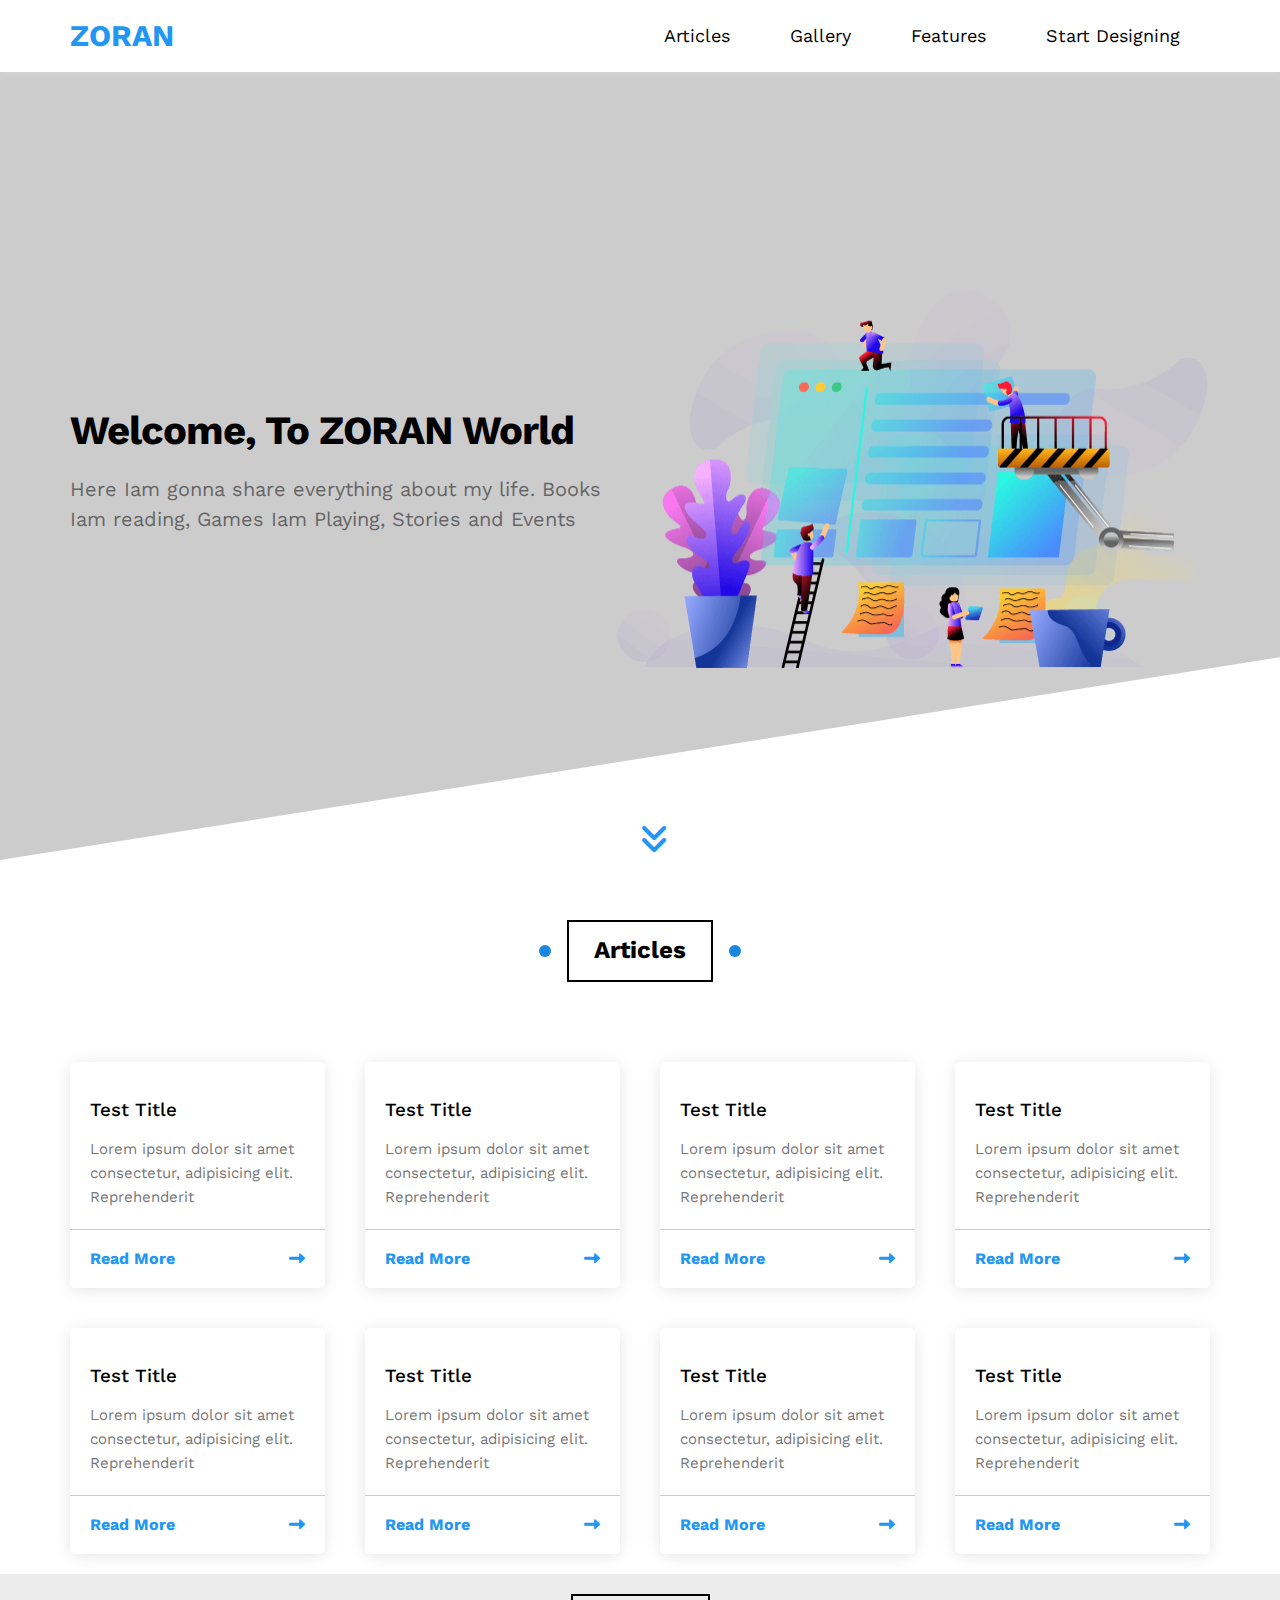
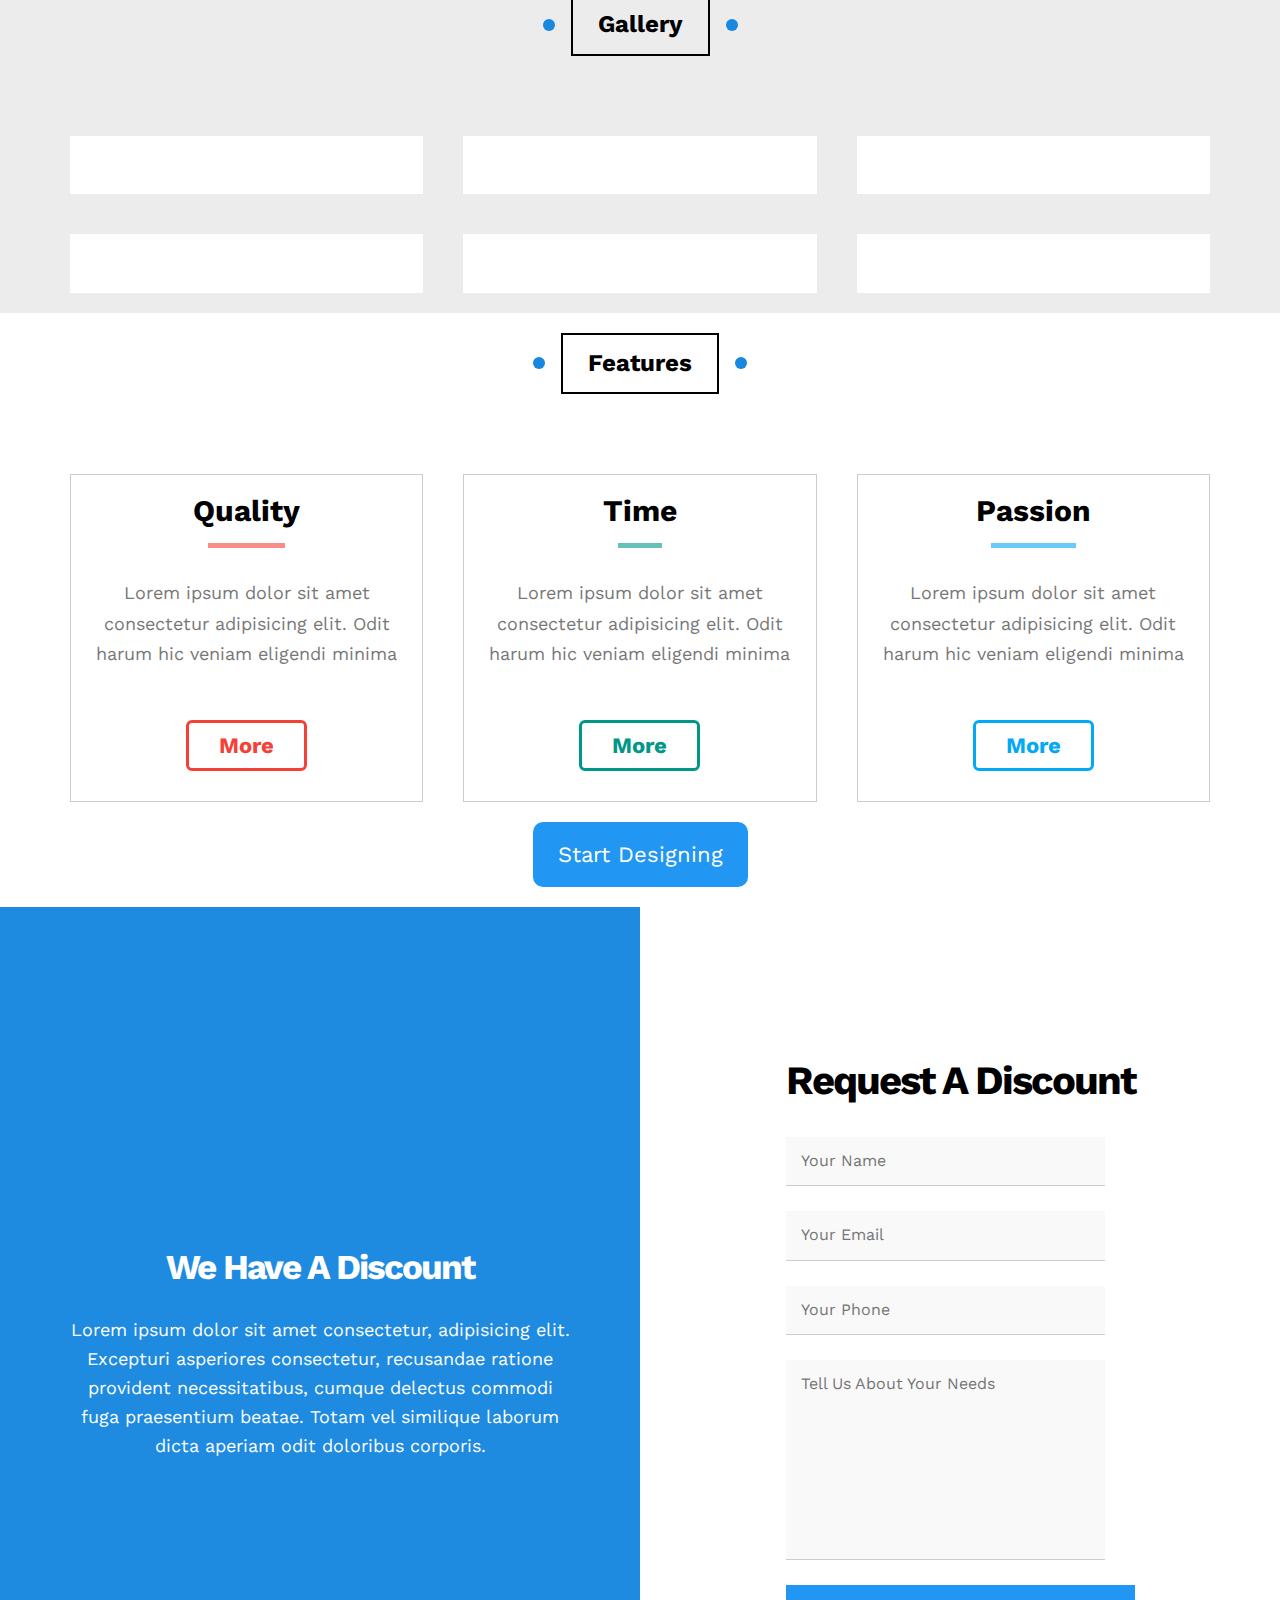
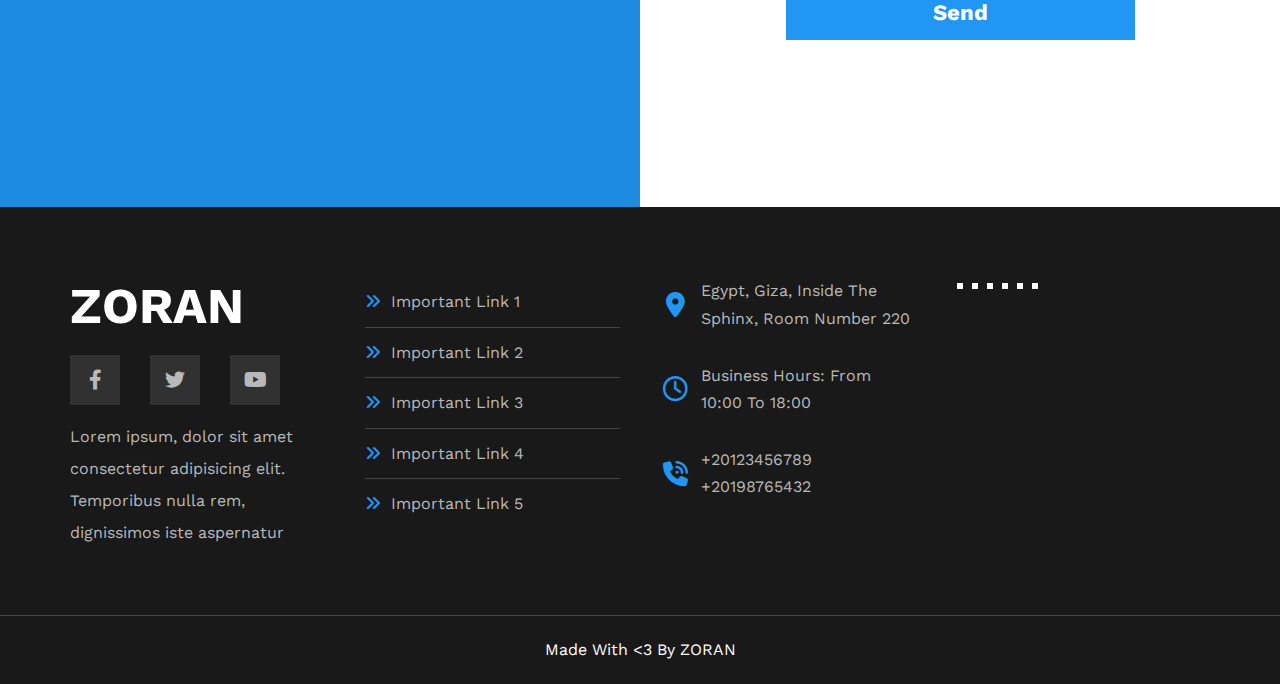
==== index.html @ f9c1be45 "ich habe new projact gemach" ====
<!DOCTYPE html>
<html lang="en">
<head>
    <meta charset="UTF-8">
    <meta http-equiv="X-UA-Compatible" content="IE=edge">
    <meta name="viewport" content="width=device-width, initial-scale=1.0">
    <title>ZORAN</title>
    <link rel="stylesheet" href="css/normalize.css">
    <link rel="stylesheet" href="css/style.css">
    <!-- Font Awesome -->
    <link rel="stylesheet" href="css/all.min.css">
    <!-- Font Google -->
    <link rel="preconnect" href="https://fonts.googleapis.com">
    <link rel="preconnect" href="https://fonts.gstatic.com" crossorigin>
    <link href="https://fonts.googleapis.com/css2?family=Work+Sans:wght@200;300;400;500;600;700;800&display=swap" rel="stylesheet">
</head>
<body>
    <!-- Start Header -->
    <header class="header-scrol">
        <div class="container">
            <a class="logo" href="#">ZORAN</a>
            <nav class="mein-nav">
                <ul class="mai-ul">
                    <li><a href="#articles">Articles</a></li>
                    <li><a href="#gallery">Gallery</a></li>
                    <li><a href="#features">Features</a></li>
                    <li><a href="designing.html">Start Designing</a></li>
                </ul>
            </nav>
        </div>
    </header>
    <!-- End Header -->
    <!-- Start Landing -->
    <div class="landing">
      <div class="container">
        <div class="text">
          <h2>Welcome, To ZORAN World</h2>
          <p>Here Iam gonna share everything about my life. Books Iam reading, Games Iam Playing, Stories and Events</p>
        </div>
        <div class="image">
          <img src="imgs/landing-image.png" alt="">
        </div>
      </div>
      <a href="#articles" class="go-down">
        <i class="fas fa-angle-double-down fa-2x"></i>
      </a>
    </div>
    <!-- End Landing -->
    <!-- Start Articles -->
    <div class="articles" id="articles">
      <h2 class="main-titl">Articles</h2>
      <div class="container">
        <div class="box">
          <img src="imgs/cat-01.jpg" alt="">
          <div class="content">
            <h3>Test Title</h3>
            <p>Lorem ipsum dolor sit amet consectetur, adipisicing elit. Reprehenderit</p>
          </div>
          <div class="info">
            <a href="">Read More</a>
            <i class="fas fa-long-arrow-alt-right"></i>
          </div>
        </div>
        <div class="box">
          <img src="imgs/cat-02.jpg" alt="">
          <div class="content">
            <h3>Test Title</h3>
            <p>Lorem ipsum dolor sit amet consectetur, adipisicing elit. Reprehenderit</p>
          </div>
          <div class="info">
            <a href="">Read More</a>
            <i class="fas fa-long-arrow-alt-right"></i>
          </div>
        </div>
        <div class="box">
          <img src="imgs/cat-03.jpg" alt="">
          <div class="content">
            <h3>Test Title</h3>
            <p>Lorem ipsum dolor sit amet consectetur, adipisicing elit. Reprehenderit</p>
          </div>
          <div class="info">
            <a href="">Read More</a>
            <i class="fas fa-long-arrow-alt-right"></i>
          </div>
        </div>
        <div class="box">
          <img src="imgs/cat-04.jpg" alt="">
          <div class="content">
            <h3>Test Title</h3>
            <p>Lorem ipsum dolor sit amet consectetur, adipisicing elit. Reprehenderit</p>
          </div>
          <div class="info">
            <a href="">Read More</a>
            <i class="fas fa-long-arrow-alt-right"></i>
          </div>
        </div>
        <div class="box">
          <img src="imgs/cat-05.jpg" alt="">
          <div class="content">
            <h3>Test Title</h3>
            <p>Lorem ipsum dolor sit amet consectetur, adipisicing elit. Reprehenderit</p>
          </div>
          <div class="info">
            <a href="">Read More</a>
            <i class="fas fa-long-arrow-alt-right"></i>
          </div>
        </div>
        <div class="box">
          <img src="imgs/cat-06.jpg" alt="">
          <div class="content">
            <h3>Test Title</h3>
            <p>Lorem ipsum dolor sit amet consectetur, adipisicing elit. Reprehenderit</p>
          </div>
          <div class="info">
            <a href="">Read More</a>
            <i class="fas fa-long-arrow-alt-right"></i>
          </div>
        </div>
        <div class="box">
          <img src="imgs/cat-07.jpg" alt="">
          <div class="content">
            <h3>Test Title</h3>
            <p>Lorem ipsum dolor sit amet consectetur, adipisicing elit. Reprehenderit</p>
          </div>
          <div class="info">
            <a href="">Read More</a>
            <i class="fas fa-long-arrow-alt-right"></i>
          </div>
        </div>
        <div class="box">
          <img src="imgs/cat-08.jpg" alt="">
          <div class="content">
            <h3>Test Title</h3>
            <p>Lorem ipsum dolor sit amet consectetur, adipisicing elit. Reprehenderit</p>
          </div>
          <div class="info">
            <a href="">Read More</a>
            <i class="fas fa-long-arrow-alt-right"></i>
          </div>
        </div>
      </div>
    </div>
    <!-- End Articles -->
    <!-- Start Gallery -->
    <div class="gallery" id="gallery">
      <h2 class="main-titl">Gallery</h2>
      <div class="container">
        <div class="box">
          <div class="image">
            <img src="imgs/gallery-01.png" alt="">
          </div>
        </div>
        <div class="box">
          <div class="image">
            <img src="imgs/gallery-02.png" alt="">
          </div>
        </div>
        <div class="box">
          <div class="image">
            <img src="imgs/gallery-03.jpg" alt="">
          </div>
        </div>
        <div class="box">
          <div class="image">
            <img src="imgs/gallery-04.png" alt="">
          </div>
        </div>
        <div class="box">
          <div class="image">
            <img src="imgs/gallery-05.jpg" alt="">
          </div>
        </div>
        <div class="box">
          <div class="image">
            <img src="imgs/gallery-06.png" alt="">
          </div>
        </div>
      </div>
    </div>
    <!-- End Gallery -->
    <!-- Start Features -->
    <div class="features" id="features">
      <h2 class="main-titl">Features</h2>
      <div class="container">
        <div class="box quality">
          <div class="img-holder"><img src="imgs/features-01.jpg" alt=""></div>
          <h2>Quality</h2>
          <p>Lorem ipsum dolor sit amet consectetur adipisicing elit. Odit harum hic veniam eligendi minima</p>
          <a href="#">More</a>
        </div>
        <div class="box time">
          <div class="img-holder"><img src="imgs/features-02.jpg" alt=""></div>
          <h2>Time</h2>
          <p>Lorem ipsum dolor sit amet consectetur adipisicing elit. Odit harum hic veniam eligendi minima</p>
          <a href="#">More</a>
        </div>
        <div class="box passion">
          <div class="img-holder"><img src="imgs/features-03.jpg" alt=""></div>
          <h2>Passion</h2>
          <p>Lorem ipsum dolor sit amet consectetur adipisicing elit. Odit harum hic veniam eligendi minima</p>
          <a href="#">More</a>
        </div>
      </div>
      <div class="Start-designing">
        <a href="#">Start Designing</a>
      </div>
    </div>
    <!-- End Features -->
    <!-- Start Discount -->
    <div class="discount" id="discount">
      <div class="image">
        <div class="content">
          <h2>We Have A Discount</h2>
          <p>
            Lorem ipsum dolor sit amet consectetur, adipisicing elit. Excepturi asperiores consectetur, recusandae
            ratione provident necessitatibus, cumque delectus commodi fuga praesentium beatae. Totam vel similique
            laborum dicta aperiam odit doloribus corporis.
          </p>
          <img src="imgs/discount.png" alt="">
        </div>
      </div>
      <div class="form">
        <div class="content">
          <h2>Request A Discount</h2>
          <form action="">
            <input class="input" type="text" placeholder="Your Name" name="name">
            <input class="input" type="email" placeholder="Your Email" name="email">
            <input class="input" type="text" placeholder="Your Phone" name="mobile">
            <textarea class="input" placeholder="Tell Us About Your Needs" name="message"></textarea>
            <input type="submit" value="Send">
          </form>
        </div>
      </div>
    </div>
    <!-- End Discount -->
    <!-- Start Footer -->
    <div class="footer">
      <div class="container">
        <div class="box">
          <h3>ZORAN</h3>
          <ul class="social">
            <li>
              <a href="#" class="facebook">
                <i class="fab fa-facebook-f"></i>
              </a>
            </li>
            <li>
              <a href="#" class="twitter">
                <i class="fab fa-twitter"></i>
              </a>
            </li>
            <li>
              <a href="#" class="youtube">
                <i class="fab fa-youtube"></i>
              </a>
            </li>
          </ul>
          <p class="text">
            Lorem ipsum, dolor sit amet consectetur adipisicing elit. Temporibus nulla rem, dignissimos iste aspernatur
          </p>
        </div>
        <div class="box">
          <ul class="links">
            <li><a href="#">Important Link 1</a></li>
            <li><a href="#">Important Link 2</a></li>
            <li><a href="#">Important Link 3</a></li>
            <li><a href="#">Important Link 4</a></li>
            <li><a href="#">Important Link 5</a></li>
          </ul>
        </div>
        <div class="box">
          <div class="line">
            <i class="fas fa-map-marker-alt fa-fw"></i>
            <div class="info">Egypt, Giza, Inside The Sphinx, Room Number 220</div>
          </div>
          <div class="line">
            <i class="far fa-clock fa-fw"></i>
            <div class="info">Business Hours: From 10:00 To 18:00</div>
          </div>
          <div class="line">
            <i class="fas fa-phone-volume fa-fw"></i>
            <div class="info">
              <span>+20123456789</span>
              <span>+20198765432</span>
            </div>
          </div>
        </div>
        <div class="box footer-gallery">
          <img src="imgs/gallery-01.png" alt="">
          <img src="imgs/gallery-02.png" alt="">
          <img src="imgs/gallery-03.jpg" alt="">
          <img src="imgs/gallery-04.png" alt="">
          <img src="imgs/gallery-05.jpg" alt="">
          <img src="imgs/gallery-06.png" alt="">
        </div>
      </div>
      <p class="copyright">Made With &lt;3 By ZORAN</p>
    </div>
    <!-- End Footer -->
</body>
</html>
---- css/style.css ----
/* Start Global Rules */
:root {
    --main-color: #2196f3;
    --main-color-alt: #1787e0;
    --main-padding: 100px;
    --main-transition: 0.3s;
    --section-background: #ececec;
    --main-transition: 0.3s;
    --blue-color: #0075ff;
    --blue-alt-color: #0d69d5;
    --orange-color: #f59e0b;
    --green-color: #22c55e;
    --red-color: #f44336;
    --grey-color: #888;
    --bottom-color: #111d2aa9;
    --white-color: white;
    --main-border-radius: 6px;
    --main-padding: 20px;
}

html{
  scroll-behavior: smooth;
}
*{
  box-sizing: border-box;
}
*:focus {
  outline: none;
}
body{
  font-family: 'Work Sans', sans-serif;
}
a{
  text-decoration: none;
}
ul{
  list-style: none;
  padding: 0;
  margin: 0;
}
::-webkit-scrollbar {
  width: 15px;
}
::-webkit-scrollbar-track {
  background-color: white;
}
::-webkit-scrollbar-thumb {
  background-color: var(--blue-color);
}
::-webkit-scrollbar-thumb:hover {
  background-color: var(--blue-alt-color);
}
.content {
  overflow: hidden;
}
.container {
    padding-left: 15px;
    padding-right: 15px;
    margin-left: auto;
    margin-right: auto;
}
.page {
  background-color: #f1f5f9;
  min-height: 100vh;
  
}
/* Small */
@media (min-width: 768px) {
    .container {
      width: 750px;
    }
}
  /* Medium */
@media (min-width: 992px) {
    .container {
      width: 970px;
    }
}
  /* Large */
@media (min-width: 1200px) {
    .container {
      width: 1170px;
    }
}
/* End Global Rules */
/* Start Main Titke */
.main-titl {
  border: 2px solid black;
  margin: 0 auto 80px;
  width: fit-content;
  padding: 15px 25px;
  position: relative;
  z-index: 10;
}
.main-titl:hover {
  color: white;
  border: 2px solid white;
  transition-delay: 1s;
}
.main-titl::before,
.main-titl::after{
  content: "";
  background-color: var(--main-color-alt);
  position: absolute;
  width: 12px;
  height: 12px;
  border-radius: 50%;
  top: 50%;
  transform: translateY(-50%);
}
.main-titl::before{
  left: -30px;
}
.main-titl::after{
  right: -30px;
}

.main-titl:hover::before{
  z-index: -1;
  animation: left-down 1s linear forwards;
}
.main-titl:hover::after{
  z-index: -1;
  animation: right-down 1s linear forwards;
}
/* End Main Titke */
/* Start Header */
.header-scrol {
    background-color: white;
    position: relative;
    -webkit-box-shadow: 0 0 10px #ddd;
    -moz-box-shadow: 0 0 10px #ddd;
    box-shadow: 0 0 10px #ddd;
}

.header-scrol .container {
    display: flex;
    justify-content: space-between;
    align-items: center;
    flex-wrap: wrap;
    position: relative;
}

.header-scrol .container .logo {
  text-decoration: none;
  font-size: 30px;
  font-weight: bold;
  color: var(--main-color);
  display: flex;
  align-items: center;
  height: 72px;
}

.header-scrol .container .mein-nav {
    flex: 1;
}

@media (max-width:767px) {
     .header-scrol .container .logo {
        width: 100% !important;
        height: 50px !important;
        display: flex;
        justify-content: center;
    }
    .header-scrol .container .mein-nav .mai-ul {
        display: flex !important;
        justify-content: center !important;

    }
    .header-scrol .container .mein-nav .mai-ul > li > a {
        padding: 10px !important;
        font-size: 14px !important;
        height: 30px !important;
    } 
}

.header-scrol .container .mein-nav .mai-ul {
    display: flex;
    justify-content: flex-end;
    list-style: none;
}

.header-scrol .container .mein-nav .mai-ul > li > a {
    padding: 0 30px;
    font-size: 18px;
    text-decoration: none;
    color: black;
    list-style: none;
    display: flex;
    height: 72px;
    align-items: center;
    overflow: hidden;
    transition: var(--main-transition);
    position: relative;
}
.header-scrol .container .mein-nav .mai-ul > li > a::after{
    content: "";
    position: absolute;
    top: 0;
    left: -100%;
    width: 100%;
    height: 4px;
    background-color: var(--main-color);
    transition: var(--main-transition);
}
.header-scrol .container .mein-nav .mai-ul > li > a:hover:after {
    left: 0;
}
.header-scrol .container .mein-nav .mai-ul > li > a:hover {
    background-color: #ccc;
    color: var(--main-color);
}
/* End Header */
/* Start Landing */
.landing {
 position: relative;
}
.landing::before {
  content: "";
  position: absolute;
  background-color: #ccc;
  left: 0;
  top: -40px;
  width: 100%;
  height: 100%;
  z-index: -1;
  transform: skewY(-9deg);
  transform-origin: top left;
 }

.landing .container {
  height: calc(100vh - 72px);
  display: flex;
  align-items: center;
  padding-bottom: 10px;
}

.landing .text {
  flex: 1;
}

@media (max-width: 767px) {
  .landing .text  {
    text-align: center;
  }
} 

.landing .text h2 {
  margin: 0;
  letter-spacing: -1px;
  font-size: 40px;
}
@media (max-width: 767px) {
  .landing .text h2  {
    font-size: 30px;
  }
} 
.landing .text p {
  font-size: 20px;
  line-height: 1.5;
  color: #666;
}
@media (max-width: 767px) {
  .landing .text p  {
    font-size: 15px;
  }
} 
.landing .image img {
  width: 600px;
  position: relative;
  animation: up-and-down 3s linear infinite;
}
@media (max-width: 991px) {
  .landing .image {
    display: none;
  }
}

.landing .go-down {
  position: absolute;
  color: var(--main-color);
  bottom: 30px;
  left: 50%;
  transform: translateY(-50%);
  transition: var(--main-transition);
}

.landing .go-down:hover {
  color: var(--main-color-alt);
}

.landing .go-down i {
  animation: go-down 1.5s linear infinite;
}
/* End Landing */
/* Start Articles */
.articles {
  padding-top: var(--main-padding);
  padding-bottom: var(--main-padding);
  position: relative;
}

.articles .container {
  display: grid;
  grid-template-columns: repeat(auto-fill, minmax(250px, 1fr));
  gap: 40px;
  align-items: center;
}

.articles .box {
  box-shadow: 0 2px 15px rgb(0 0 0 / 10%);
  border-radius: 5px;
  overflow: hidden;
  margin: auto;
  transition: var(--main-transition);
}

.articles .box:hover {
  transform: translateY(-10px);
  box-shadow: 0 2px 15px rgb(0 0 0 / 20%);
}

.articles .box img {
   max-width: 100%; 
}

.articles .box .content {
  padding: 20px;
}

.articles .box .content h3 {
  margin: 0;
  font-weight: 500;
}

.articles .box .content p {
  color: #777;
  font-size: 15px;
  line-height: 1.6;
  margin-bottom: 0;
}

.articles .info {
  padding: 20px;
  border-top: 1px solid #ccc;
  display: flex;
  justify-content: space-between;
}

.articles .info a {
  color: var(--main-color);
  font-weight: bold;
}

.articles .info i {
  color: var(--main-color);
}

.articles .box:hover .info i {
  animation: links-move 1s linear infinite;
}

/* End Articles */
/* Start Gallery */
.gallery {
  padding-top: var(--main-padding);
  padding-bottom: var(--main-padding);
  background-color: var(--section-background);
}

.gallery .container {
  display: grid;
  grid-template-columns: repeat(auto-fill, minmax(300px, 1fr));
  gap: 40px;

}

.gallery .box {
  background-color: white;
  padding: 20px;
}

.gallery .box .image {
  position: relative;
  overflow: hidden;
}

.gallery .box .image::before {
  content: "";
  position: absolute;
  background-color: rgba(255, 255, 255, 0.3);
  width: 10px;
  height: 10px;
  left: 50%;
  top: 50%;
  transform: translate(-50%, -50%);
  opacity: 0;
  z-index: 2;
}
.gallery .box .image:hover:before {
  animation: flashing 0.7s;
}

.gallery .box .image img{
  max-width: 100%;
  transition: var(--main-transition);
}

.gallery .box .image:hover img {
  transform: rotate(6deg) scale(1.1);
}
/* End Gallery */
/* Start Features */
.features {
  padding-top: var(--main-padding);
  padding-bottom: var(--main-padding);
  position: relative;
}

.features .container {
  display: grid;
  grid-template-columns: repeat(auto-fill, minmax(300px, 1fr));
  gap: 40px;
}

.features .box {
  text-align: center;
  border: 1px solid #ccc;
}

.features .box .img-holder{
  position: relative;
  overflow: hidden;
}

.features .box .img-holder::before {
  content: "";
  position: absolute;
  top: 0;
  left: 0;
  width: 100%;
  height: 100%;
  background-color: rgb(255 0 0 / 30%);
}
.features .quality .img-holder::before {
  background-color: rgb(244 64 54 / 60%);
}
.features .time .img-holder::before {
  background-color: rgb(0 150 136 / 60%);
}
.features .passion .img-holder::before {
  background-color: rgb(3 169 244 / 60%);
}


.features .box .img-holder::after {
  content: "";
  position: absolute;
  bottom: 0;
  right: 0;
  border-style: solid;
  border-width: 0px 0px 170px 500px;
  border-color: transparent transparent white transparent;
  transition: var(--main-transition);
}

.features .box .img-holder img{
  max-width: 100%;
}

.features .box:hover .img-holder::after {
  border-width: 100px 500px 170px 0px;
}

.features .box h2 {
  position: relative;
  margin: 0 auto 0;
  width: fit-content;
  font-size: 30px;
}

.features .box h2::after {
  content: "";
  position: absolute;
  bottom: -20px;
  left: 15px;
  height: 5px;
  background-color: red;
  width: calc(100% - 30px);
}
.features .quality h2::after{
  background-color: rgb(244 64 54 / 60%);
}
.features .time h2::after{
  background-color: rgb(0 150 136 / 60%);
}
.features .passion h2::after{
  background-color: rgb(3 169 244 / 60%);
}

.features .box p {
  padding: 20px 25px;
  line-height: 1.7;
  color: #777;
  font-size: 18px;
  margin: 30px 0;
}

.features .box a {
  display: block;
  border: 3px solid transparent;
  width: fit-content;
  margin: 0 auto 30px;
  font-weight: bold;
  font-size: 22px;
  padding: 10px 30px;
  border-radius: 6px;
  transition: var(--main-transition);
}
.features .quality a {
  border-color: rgb(244 64 54 );
  color: rgb(244 64 54);
  background: linear-gradient(to right, rgb(244 64 54) 50%, white 50%);
  background-size: 200% 100%;
  background-position: right bottom;
}
.features .time a {
  border-color: rgb(0 150 136);
  color: rgb(0 150 136);
  background: linear-gradient(to right, rgb(0 150 136) 50%, white 50%);
  background-size: 200% 100%;
  background-position: right bottom;
}
.features .passion a {
  border-color: rgb(3 169 244);
  color: rgb(3 169 244);
  background: linear-gradient(to right, rgb(3 169 244) 50%, white 50%);
  background-size: 200% 100%;
  background-position: right bottom;
}
.features .box:hover a {
  background-position: left bottom;
  color: white;
}
.features .Start-designing {
  display: flex;
  justify-content: center;
  align-items: center;
  margin-top: 20px;
}
.features .Start-designing a {
  background-color: var(--main-color);
  color: white;
  padding: 20px 25px;
  border-radius: 10px;
  font-size: 22px;
  transition: var(--main-transition);
}
.features .Start-designing a:hover {
  background-color: #357ebaf6;
}
/* End Features */
/* Start Discount */
.discount {
  min-height: 100vh;
  display: flex;
  flex-wrap: wrap;
}

.discount .image {
  background-image: url(../imgs/discount-background1.jpg);
  background-size: cover;
  color: white;
  flex-basis: 50%;
  display: flex;
  align-items: center;
  justify-content: center;
  position: relative;
  z-index: 1;
}

@media (max-width: 991px){ 
  .discount .image {
    flex-basis: 100%;
  }
}

.discount .image::before {
  content: "";
  position: absolute;
  top: 0;
  left: 0;
  width: 100%;
  height: 100%;
  background-color: rgb(23 135 224 / 97%);
  z-index: -1;
}

.discount .content img {
  width: 300px;
  max-width: 100%;
}

.discount .image h2 {
  font-size: 35px;
  letter-spacing: -2px;
}

.discount .image p {
  line-height: 1.6;
  font-size: 18px;
  max-width: 500px;
}

.discount .form {
  display: flex;
  align-items: center;
  justify-content: center;
  flex-basis: 50%;
  padding-bottom: 50px;
}

@media (max-width: 991px){ 
  .discount .form {
    flex-basis: 100%;
  }
}

.discount .form h2 {
  font-size: 40px;
  letter-spacing: -2px;
}

.discount .form .input {
  display: block;
  width: calc(100% - 30px);
  margin-bottom: 25px;
  padding: 15px;
  border: none;
  border-bottom: 1px solid #ccc;
  background-color: #f9f9f9;
  caret-color: var(--main-color);
}

.discount .form .input:focus {
  outline: none;
}

.discount .form textarea.input {
  resize: none;
  height: 200px;
}
.discount .form [type="submit"]{
  width: 100%;
  background-color: var(--main-color);
  padding: 15px;
  border: none;
  font-size: 22px;
  font-weight: bold;
  color: white;
}

.discount .content {
  text-align: center;
  padding: 0 20px;
}
/* End Discount */
/* Start Footer */
.footer {
  background-color: #191919;
  padding: 70px 0 0;
}
@media (max-width:767px) {
  .footer {
    text-align: center;
  }
}

.footer .container {
  display: grid;
  grid-template-columns: repeat(auto-fill, minmax(250px, 1fr));
  gap: 40px;
}

.footer .box h3 {
  color: white;
  font-size: 50px;
  margin: 0 0 20px;
}

.footer .box .social {
  display: flex;
  gap: 20px;
  justify-content: flex-start;
  align-items: center;
}

@media (max-width: 767px){ 
.footer .box .social {
    justify-content: center;
  }
}

.footer .box .social li {
  margin-right: 10px;
}

.footer .box .social li .facebook,
.footer .box .social li .twitter,
.footer .box .social li .youtube {
  background-color: #313131;
  color: #b9b9b9;
  display: inline-flex;
  justify-content: center;
  align-items: center;
  width: 50px;
  height: 50px;
  font-size: 20px;
  transition: var(--main-transition);
}

.footer .box .social li .facebook:hover {
  background-color: #1877f2;
}

.footer .box .social li .twitter:hover {
  background-color: #1da1f2;
}

.footer .box .social li .youtube:hover {
  background-color: #ff0000;
}

.footer .box .text {
  line-height: 2;
  color: #b9b9b9;
}

.footer .box .links li:not(:last-child){
  border-bottom: 1px solid #444;
}

.footer .box .links li {
  padding: 15px 0;
  transition: var(--main-transition);
}

.footer .box .links li:hover a {
  padding-left: 10px;
}

.footer .box .links li a{
  color: #b9b9b9;
  transition: var(--main-transition);
}

.footer .box .links li a::before {
  font-family: "Font Awesome 5 Free";
  content: "\F101";
  font-weight: 900;
  margin-right: 10px;
  color: var(--main-color);
}

.footer .box .line {
  display: flex;
  align-items: center;
  color: #b9b9b9;
  margin-bottom: 30px;
}

.footer .box .line .info {
  line-height: 1.7;
  flex: 1;
}

.footer .box .line i {
  font-size: 25px;
  color: var(--main-color);
  margin-right: 10px;
}

.footer .footer-gallery img {
  width: 72px;
  border: 3px solid white;
  margin: 2px;
}

.footer .copyright {
  padding: 25px 0;
  text-align: center;
  color: white;
  margin: 50px 0 0;
  border-top: 1px solid #444;
}

/* End Footer */
/* Start Animation */
@keyframes up-and-down {
  0%,
  100% {
    top: 0;
  }
  50% {
    top: 50px;
  }
}
@keyframes go-down {
  0%, 20%, 50%, 80%, 100% {
    transform: translate(0);
  }
  40%, 60% {
    transform: translateY(20px);
  }
}
@keyframes right-down {
  50% {
    right: 0;
    width: 12px;
    height: 12px;
  }
  100% {
    right: 0;
    width: 100%;
    height: 100%;
    border-radius: 0;
  }
}
@keyframes left-down {
  50% {
    left: 0;
    width: 12px;
    height: 12px;
  }
  100% {
    left: 0;
    width: 100%;
    height: 100%;
    border-radius: 0;
  }
}

@keyframes links-move {
  100% {
    transform: translateX(10px);
  }
}

@keyframes flashing {
  100% {
    width: 200%;
    height: 200%;
    opacity: 1;
  }
}
/* End Animation */
/* Start alles */
.alles {
  display: flex;
  flex-direction: column;
  height: 100%;
}
/* End alles */
/* Start page */
.page {
  background-color: #f1f5f9;
  min-height: 100vh;
  display: flex;
  flex-grow: 1;
  height: 0;
  position: relative;
  width: 100%;
}
/* End Page */
/* Start Head */
.head .icons .notification {
  transform: translateY(7px);
}
.head .icons .notification::before {
  content: "";
  position: absolute;
  width: 10px;
  height: 10px;
  background-color: red;
  border-radius: 50%;
  right: -5px;
  top: -8px;
}
.head .icons img{
  width: 32px;
  margin-left: 10px; 
}
/* End Head */
/* Start Sidebar */
.sidebar {
  width: 58px;
  padding: 10px;
}
.sidebar > h3 {
  font-size: 13px;
  margin-top: 20px;
  margin-bottom: 20px;
}
.sidebar > h3::before,
.sidebar > h3::after {
  display: none;
}
.sidebar > h3::before {
  content: "";
  width: 80px;
  height: 2px;
  bottom: -20px;
}
.sidebar > h3::after {
  content: "";
  width: 12px;
  height: 12px;
  border-radius: 50%;
  bottom: -29px;
  border: 4px solid white;
}
.sidebar > ul > li > a {
  transition: var(--main-transition);
  margin-bottom: 8px;
  position: relative;
}
.sidebar > ul > li > a:hover {
  background-color: #f6f6f6;
}
.sidebar > ul > li > a:hover:before {
  content: "";
  position: absolute;
  top: 0;
  right: -10px;
  width: 3px;
  height: 100%;
  z-index: 3;
  background-color: var(--blue-color);
}
.sidebar::after {
  content: "";
  position: absolute;
  top: 0;
  right: 0;
  width: 2px;
  height: 100%;
  background: var(--grey-color);
}
.sidebar > ul > li > a > span {
  display: none;
}
/* End Sidebar */
/* Start plan_and_workspace */
.plan_and_workspace {
  display: flex;
  flex-grow: 1;
  overflow: hidden;
}
/* Start App t-sehrit Panel */
.app-t-sherit-panel {
  background-color: white;
  padding: 10px;
}
.app-t-sherit-panel .imgs img {
  width: 60px;
}
/* End App t-sehrit Panel */
/* Start Workspace */
.workspace {
  flex-grow: 1;
}
.workspace .canvas-container img {
  width: 500px;
}
/* End Workspace */
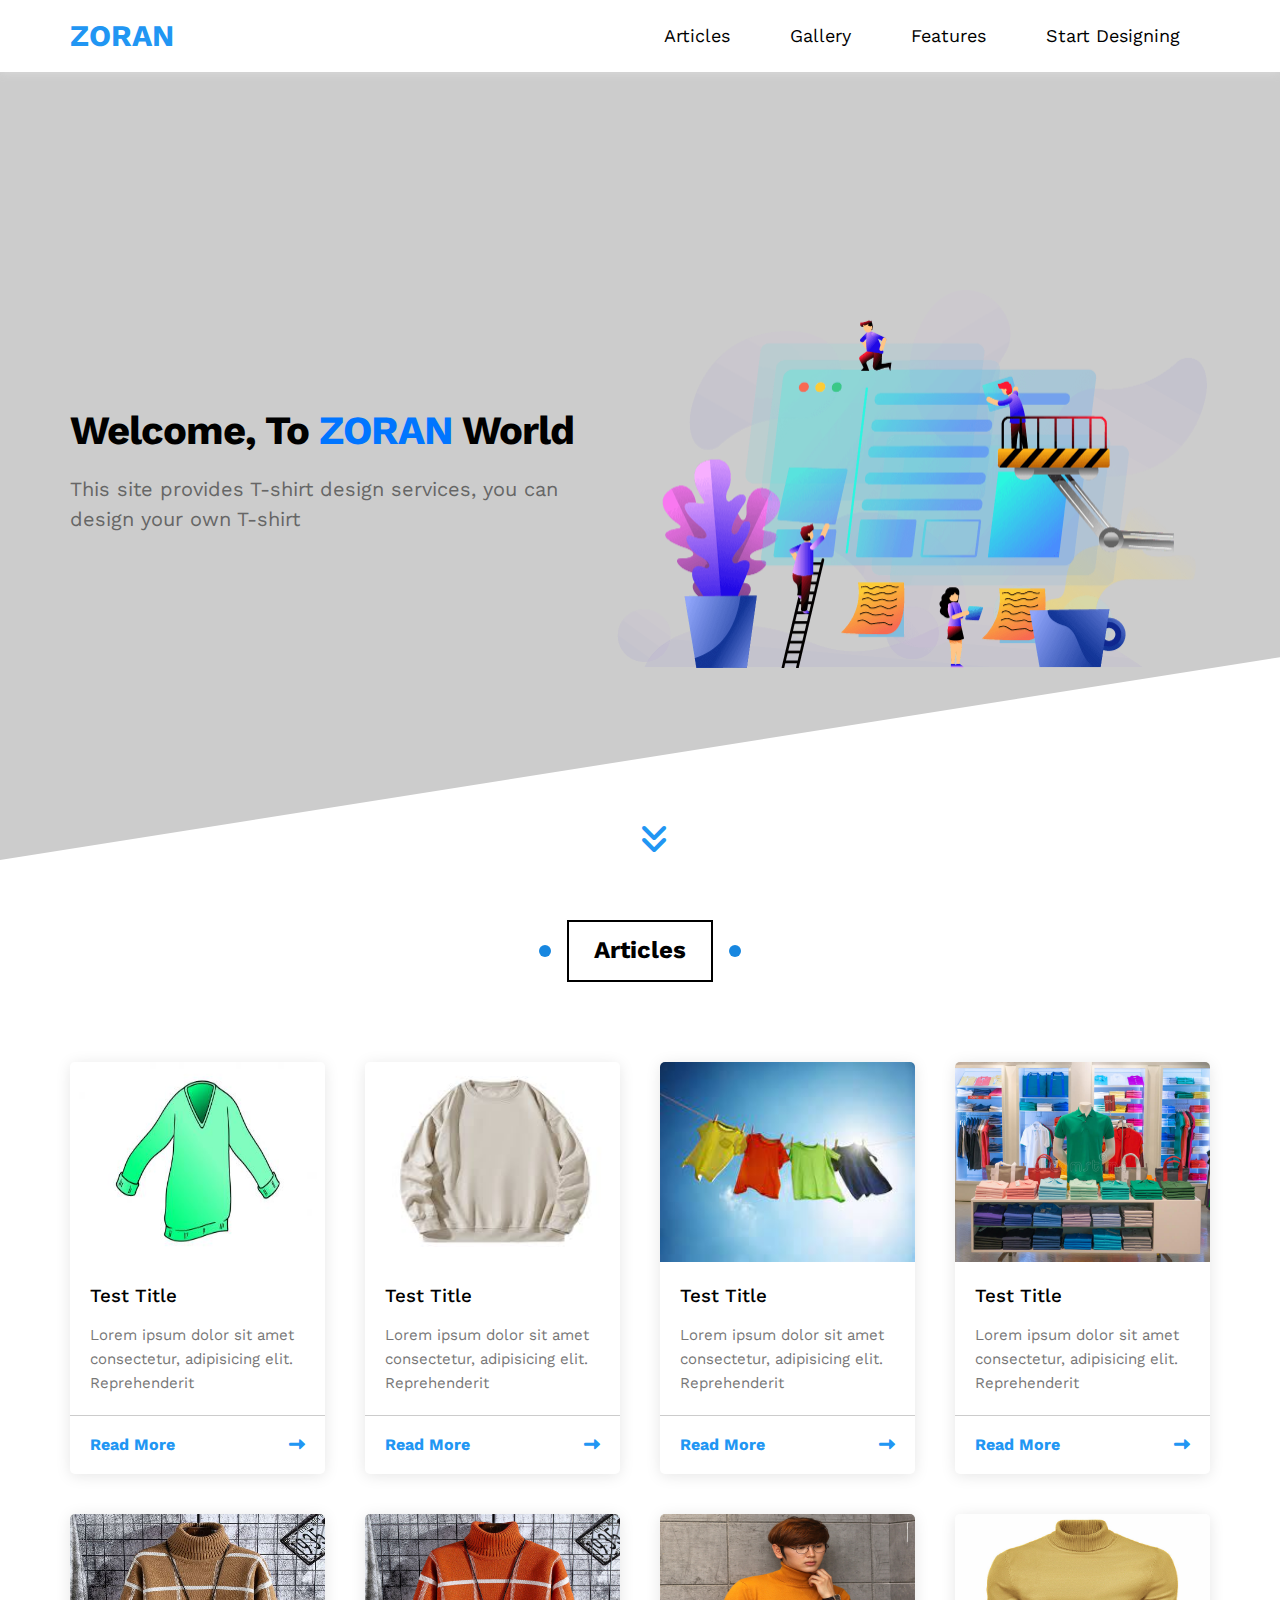
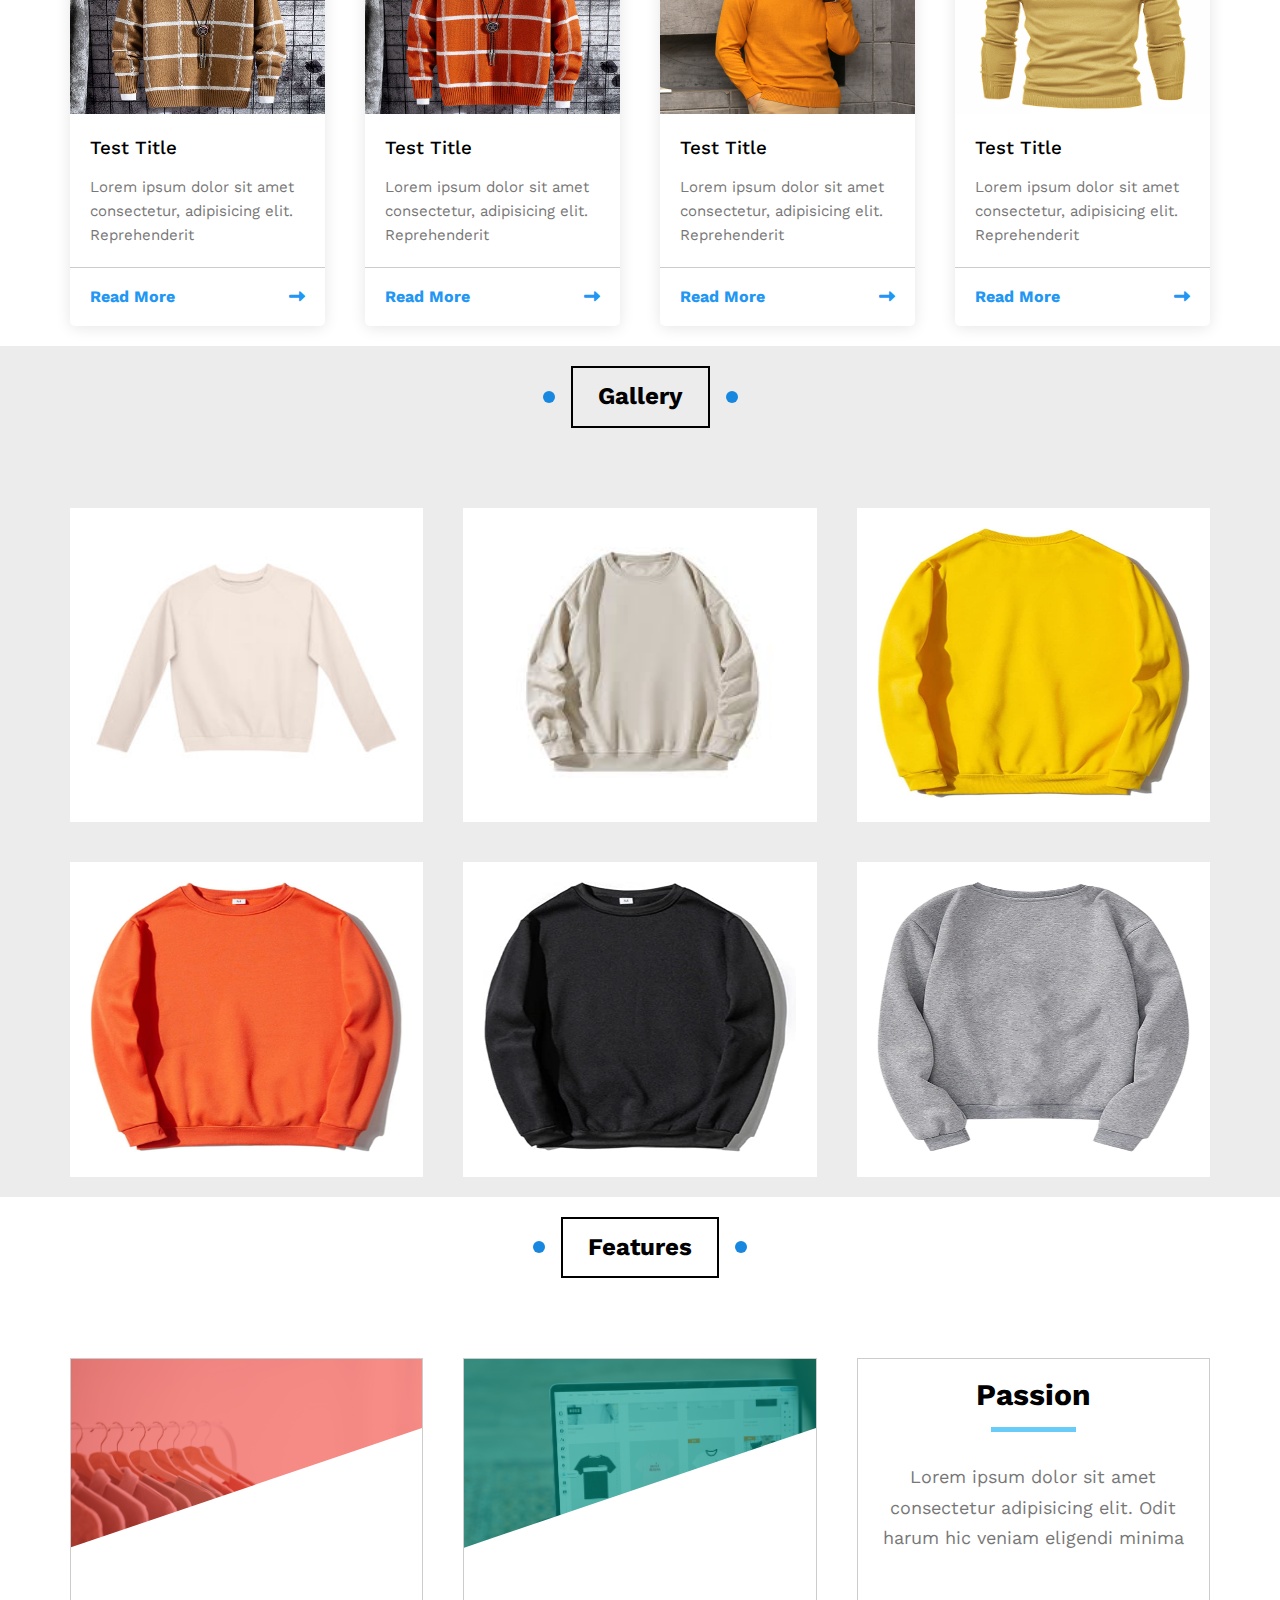
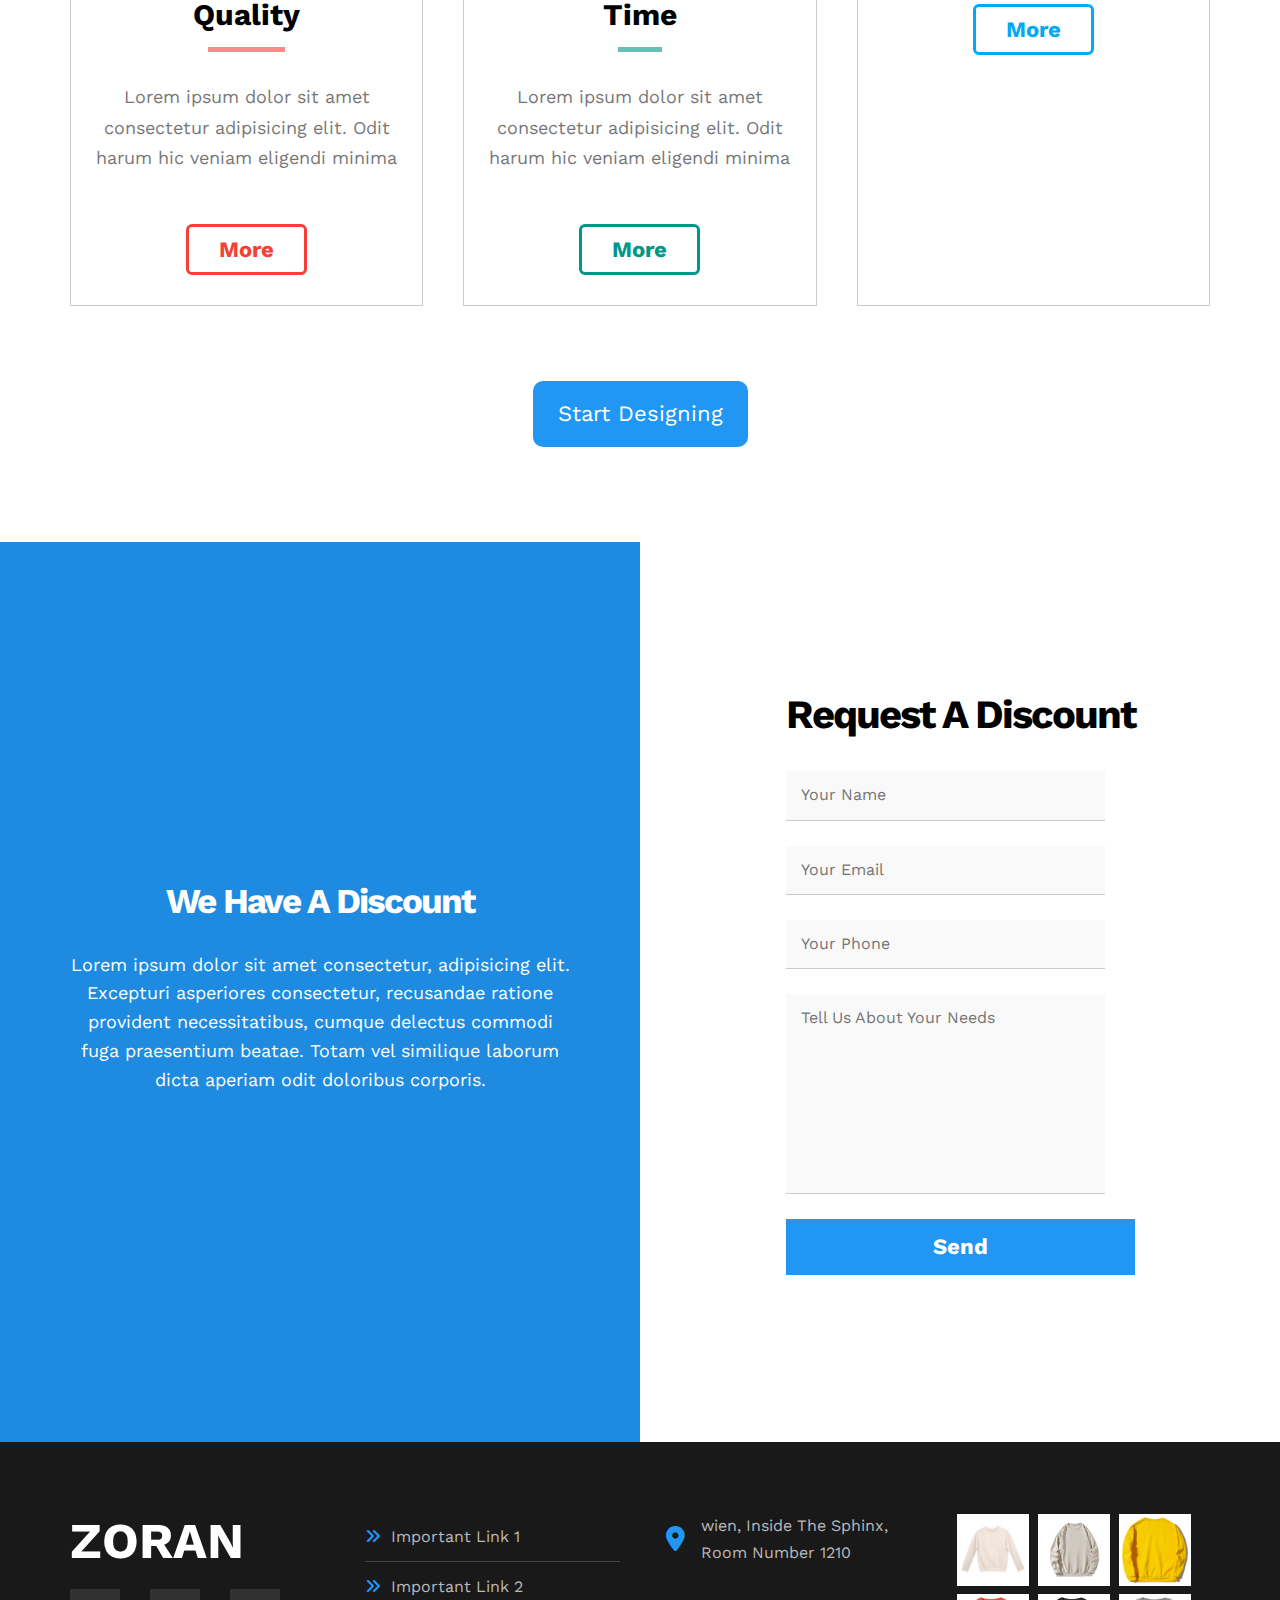
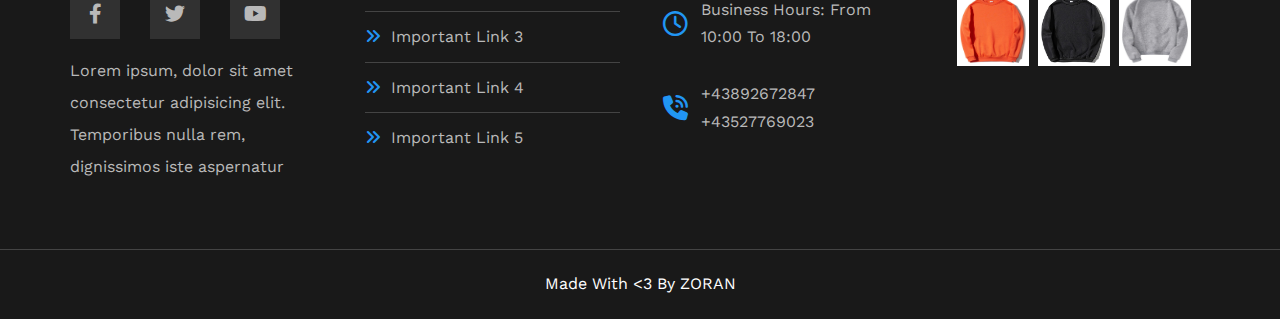
==== commit 332c5b4d: "ich habe zwei proje zusamen gemacht" ====
--- a/index.html
+++ b/index.html
@@ -9,6 +9,8 @@
     <link rel="stylesheet" href="css/style.css">
     <!-- Font Awesome -->
     <link rel="stylesheet" href="css/all.min.css">
+    <!-- Framework -->
+    <link rel="stylesheet" href="css/framework.css">
     <!-- Font Google -->
     <link rel="preconnect" href="https://fonts.googleapis.com">
     <link rel="preconnect" href="https://fonts.gstatic.com" crossorigin>
@@ -18,7 +20,7 @@
     <!-- Start Header -->
     <header class="header-scrol">
         <div class="container">
-            <a class="logo" href="#">ZORAN</a>
+            <a class="logo" href="index.html">ZORAN</a>
             <nav class="mein-nav">
                 <ul class="mai-ul">
                     <li><a href="#articles">Articles</a></li>
@@ -34,8 +36,8 @@
     <div class="landing">
       <div class="container">
         <div class="text">
-          <h2>Welcome, To ZORAN World</h2>
-          <p>Here Iam gonna share everything about my life. Books Iam reading, Games Iam Playing, Stories and Events</p>
+          <h2>Welcome, To <span class="c-blue">ZORAN</span> World</h2>
+          <p>This site provides T-shirt design services, you can design your own T-shirt</p>
         </div>
         <div class="image">
           <img src="imgs/landing-image.png" alt="">
@@ -51,84 +53,84 @@
       <h2 class="main-titl">Articles</h2>
       <div class="container">
         <div class="box">
-          <img src="imgs/cat-01.jpg" alt="">
-          <div class="content">
-            <h3>Test Title</h3>
-            <p>Lorem ipsum dolor sit amet consectetur, adipisicing elit. Reprehenderit</p>
-          </div>
-          <div class="info">
-            <a href="">Read More</a>
-            <i class="fas fa-long-arrow-alt-right"></i>
-          </div>
-        </div>
-        <div class="box">
-          <img src="imgs/cat-02.jpg" alt="">
-          <div class="content">
-            <h3>Test Title</h3>
-            <p>Lorem ipsum dolor sit amet consectetur, adipisicing elit. Reprehenderit</p>
-          </div>
-          <div class="info">
-            <a href="">Read More</a>
-            <i class="fas fa-long-arrow-alt-right"></i>
-          </div>
-        </div>
-        <div class="box">
-          <img src="imgs/cat-03.jpg" alt="">
-          <div class="content">
-            <h3>Test Title</h3>
-            <p>Lorem ipsum dolor sit amet consectetur, adipisicing elit. Reprehenderit</p>
-          </div>
-          <div class="info">
-            <a href="">Read More</a>
-            <i class="fas fa-long-arrow-alt-right"></i>
-          </div>
-        </div>
-        <div class="box">
-          <img src="imgs/cat-04.jpg" alt="">
-          <div class="content">
-            <h3>Test Title</h3>
-            <p>Lorem ipsum dolor sit amet consectetur, adipisicing elit. Reprehenderit</p>
-          </div>
-          <div class="info">
-            <a href="">Read More</a>
-            <i class="fas fa-long-arrow-alt-right"></i>
-          </div>
-        </div>
-        <div class="box">
-          <img src="imgs/cat-05.jpg" alt="">
-          <div class="content">
-            <h3>Test Title</h3>
-            <p>Lorem ipsum dolor sit amet consectetur, adipisicing elit. Reprehenderit</p>
-          </div>
-          <div class="info">
-            <a href="">Read More</a>
-            <i class="fas fa-long-arrow-alt-right"></i>
-          </div>
-        </div>
-        <div class="box">
-          <img src="imgs/cat-06.jpg" alt="">
-          <div class="content">
-            <h3>Test Title</h3>
-            <p>Lorem ipsum dolor sit amet consectetur, adipisicing elit. Reprehenderit</p>
-          </div>
-          <div class="info">
-            <a href="">Read More</a>
-            <i class="fas fa-long-arrow-alt-right"></i>
-          </div>
-        </div>
-        <div class="box">
-          <img src="imgs/cat-07.jpg" alt="">
-          <div class="content">
-            <h3>Test Title</h3>
-            <p>Lorem ipsum dolor sit amet consectetur, adipisicing elit. Reprehenderit</p>
-          </div>
-          <div class="info">
-            <a href="">Read More</a>
-            <i class="fas fa-long-arrow-alt-right"></i>
-          </div>
-        </div>
-        <div class="box">
-          <img src="imgs/cat-08.jpg" alt="">
+          <img src="imgs/Articles1.jpg" alt="">
+          <div class="content">
+            <h3>Test Title</h3>
+            <p>Lorem ipsum dolor sit amet consectetur, adipisicing elit. Reprehenderit</p>
+          </div>
+          <div class="info">
+            <a href="">Read More</a>
+            <i class="fas fa-long-arrow-alt-right"></i>
+          </div>
+        </div>
+        <div class="box">
+          <img src="imgs/Gallery2.jpg" alt="">
+          <div class="content">
+            <h3>Test Title</h3>
+            <p>Lorem ipsum dolor sit amet consectetur, adipisicing elit. Reprehenderit</p>
+          </div>
+          <div class="info">
+            <a href="">Read More</a>
+            <i class="fas fa-long-arrow-alt-right"></i>
+          </div>
+        </div>
+        <div class="box">
+          <img src="imgs/Articles3.jpg" alt="">
+          <div class="content">
+            <h3>Test Title</h3>
+            <p>Lorem ipsum dolor sit amet consectetur, adipisicing elit. Reprehenderit</p>
+          </div>
+          <div class="info">
+            <a href="">Read More</a>
+            <i class="fas fa-long-arrow-alt-right"></i>
+          </div>
+        </div>
+        <div class="box">
+          <img src="imgs/Articles4.jpg" alt="">
+          <div class="content">
+            <h3>Test Title</h3>
+            <p>Lorem ipsum dolor sit amet consectetur, adipisicing elit. Reprehenderit</p>
+          </div>
+          <div class="info">
+            <a href="">Read More</a>
+            <i class="fas fa-long-arrow-alt-right"></i>
+          </div>
+        </div>
+        <div class="box">
+          <img src="imgs/Articles5.jpg" alt="">
+          <div class="content">
+            <h3>Test Title</h3>
+            <p>Lorem ipsum dolor sit amet consectetur, adipisicing elit. Reprehenderit</p>
+          </div>
+          <div class="info">
+            <a href="">Read More</a>
+            <i class="fas fa-long-arrow-alt-right"></i>
+          </div>
+        </div>
+        <div class="box">
+          <img src="imgs/Articles6.jpg" alt="">
+          <div class="content">
+            <h3>Test Title</h3>
+            <p>Lorem ipsum dolor sit amet consectetur, adipisicing elit. Reprehenderit</p>
+          </div>
+          <div class="info">
+            <a href="">Read More</a>
+            <i class="fas fa-long-arrow-alt-right"></i>
+          </div>
+        </div>
+        <div class="box">
+          <img src="imgs/Articles7.jpg" alt="">
+          <div class="content">
+            <h3>Test Title</h3>
+            <p>Lorem ipsum dolor sit amet consectetur, adipisicing elit. Reprehenderit</p>
+          </div>
+          <div class="info">
+            <a href="">Read More</a>
+            <i class="fas fa-long-arrow-alt-right"></i>
+          </div>
+        </div>
+        <div class="box">
+          <img src="imgs/Articles8.jpg" alt="">
           <div class="content">
             <h3>Test Title</h3>
             <p>Lorem ipsum dolor sit amet consectetur, adipisicing elit. Reprehenderit</p>
@@ -147,32 +149,32 @@
       <div class="container">
         <div class="box">
           <div class="image">
-            <img src="imgs/gallery-01.png" alt="">
-          </div>
-        </div>
-        <div class="box">
-          <div class="image">
-            <img src="imgs/gallery-02.png" alt="">
-          </div>
-        </div>
-        <div class="box">
-          <div class="image">
-            <img src="imgs/gallery-03.jpg" alt="">
-          </div>
-        </div>
-        <div class="box">
-          <div class="image">
-            <img src="imgs/gallery-04.png" alt="">
-          </div>
-        </div>
-        <div class="box">
-          <div class="image">
-            <img src="imgs/gallery-05.jpg" alt="">
-          </div>
-        </div>
-        <div class="box">
-          <div class="image">
-            <img src="imgs/gallery-06.png" alt="">
+            <img src="imgs/Gallery1.jpg" alt="">
+          </div>
+        </div>
+        <div class="box">
+          <div class="image">
+            <img src="imgs/Gallery2.jpg" alt="">
+          </div>
+        </div>
+        <div class="box">
+          <div class="image">
+            <img src="imgs/Gallery3.jpg" alt="">
+          </div>
+        </div>
+        <div class="box">
+          <div class="image">
+            <img src="imgs/Gallery4.jpg" alt="">
+          </div>
+        </div>
+        <div class="box">
+          <div class="image">
+            <img src="imgs/Gallery5.jpg" alt="">
+          </div>
+        </div>
+        <div class="box">
+          <div class="image">
+            <img src="imgs/Gallery6.jpg" alt="">
           </div>
         </div>
       </div>
@@ -183,26 +185,26 @@
       <h2 class="main-titl">Features</h2>
       <div class="container">
         <div class="box quality">
-          <div class="img-holder"><img src="imgs/features-01.jpg" alt=""></div>
+          <div class="img-holder"><img src="imgs/Features1.jpg" alt=""></div>
           <h2>Quality</h2>
           <p>Lorem ipsum dolor sit amet consectetur adipisicing elit. Odit harum hic veniam eligendi minima</p>
           <a href="#">More</a>
         </div>
         <div class="box time">
-          <div class="img-holder"><img src="imgs/features-02.jpg" alt=""></div>
+          <div class="img-holder"><img src="imgs/Features2.jpg" alt=""></div>
           <h2>Time</h2>
           <p>Lorem ipsum dolor sit amet consectetur adipisicing elit. Odit harum hic veniam eligendi minima</p>
           <a href="#">More</a>
         </div>
         <div class="box passion">
-          <div class="img-holder"><img src="imgs/features-03.jpg" alt=""></div>
+          <div class="img-holder"><img src="imgs/Features3.jpg" alt=""></div>
           <h2>Passion</h2>
           <p>Lorem ipsum dolor sit amet consectetur adipisicing elit. Odit harum hic veniam eligendi minima</p>
           <a href="#">More</a>
         </div>
       </div>
       <div class="Start-designing">
-        <a href="#">Start Designing</a>
+        <a href="designing.html">Start Designing</a>
       </div>
     </div>
     <!-- End Features -->
@@ -271,7 +273,7 @@
         <div class="box">
           <div class="line">
             <i class="fas fa-map-marker-alt fa-fw"></i>
-            <div class="info">Egypt, Giza, Inside The Sphinx, Room Number 220</div>
+            <div class="info">wien, Inside The Sphinx, Room Number 1210</div>
           </div>
           <div class="line">
             <i class="far fa-clock fa-fw"></i>
@@ -280,18 +282,18 @@
           <div class="line">
             <i class="fas fa-phone-volume fa-fw"></i>
             <div class="info">
-              <span>+20123456789</span>
-              <span>+20198765432</span>
+              <span>+43892672847</span>
+              <span>+43527769023</span>
             </div>
           </div>
         </div>
         <div class="box footer-gallery">
-          <img src="imgs/gallery-01.png" alt="">
-          <img src="imgs/gallery-02.png" alt="">
-          <img src="imgs/gallery-03.jpg" alt="">
-          <img src="imgs/gallery-04.png" alt="">
-          <img src="imgs/gallery-05.jpg" alt="">
-          <img src="imgs/gallery-06.png" alt="">
+          <img src="imgs/Gallery1.jpg" alt="">
+          <img src="imgs/Gallery2.jpg" alt="">
+          <img src="imgs/Gallery3.jpg" alt="">
+          <img src="imgs/Gallery4.jpg" alt="">
+          <img src="imgs/Gallery5.jpg" alt="">
+          <img src="imgs/Gallery6.jpg" alt="">
         </div>
       </div>
       <p class="copyright">Made With &lt;3 By ZORAN</p>
--- a/css/style.css
+++ b/css/style.css
@@ -321,7 +321,9 @@
 }
 
 .articles .box img {
-   max-width: 100%; 
+  max-width: 100%;
+  height: 200px;
+  width: 255px;
 }
 
 .articles .box .content {
@@ -404,6 +406,8 @@
 .gallery .box .image img{
   max-width: 100%;
   transition: var(--main-transition);
+  height: 270px;
+  width: 313px;
 }
 
 .gallery .box .image:hover img {
@@ -546,7 +550,8 @@
   display: flex;
   justify-content: center;
   align-items: center;
-  margin-top: 20px;
+  margin-top: 75px;
+  margin-bottom: 75px;
 }
 .features .Start-designing a {
   background-color: var(--main-color);
@@ -782,6 +787,7 @@
 
 .footer .footer-gallery img {
   width: 72px;
+  height: 72px;
   border: 3px solid white;
   margin: 2px;
 }
@@ -896,6 +902,15 @@
   width: 58px;
   padding: 10px;
 }
+.sidebar::after {
+  content: "";
+  position: absolute;
+  top: 0;
+  right: 0;
+  width: 2px;
+  height: 100%;
+  background: var(--grey-color);
+}
 .sidebar > h3 {
   font-size: 13px;
   margin-top: 20px;
@@ -926,6 +941,7 @@
 }
 .sidebar > ul > li > a:hover {
   background-color: #f6f6f6;
+  color: var(--blue-color);
 }
 .sidebar > ul > li > a:hover:before {
   content: "";
@@ -937,14 +953,8 @@
   z-index: 3;
   background-color: var(--blue-color);
 }
-.sidebar::after {
-  content: "";
-  position: absolute;
-  top: 0;
-  right: 0;
-  width: 2px;
-  height: 100%;
-  background: var(--grey-color);
+.sidebar > ul > li > a > i {
+  font-weight: 700;
 }
 .sidebar > ul > li > a > span {
   display: none;
@@ -960,16 +970,82 @@
 .app-t-sherit-panel {
   background-color: white;
   padding: 10px;
+  display: flex;
+  flex-direction: column;
+  gap: 10px;
+  width: 350px;
+}
+.app-t-sherit-panel .model {
+  text-align: center;
+  color: var(--grey-color);
+  border-bottom: 1px solid #eee;
+  background-color: #f6f6f6;
+}
+.app-t-sherit-panel .model p {
+  position: relative;
+  margin: 5px auto 5px;
+  width: fit-content;
+}
+.app-t-sherit-panel .model p:hover:before {
+  content: "";
+  position: absolute;
+  bottom: 0;
+  left: 0;
+  width: 100%;
+  height: 2px;
+  background-color: var(--blue-color);
+  color: var(--blue-color);
+}
+.app-t-sherit-panel .f_a_b_img {
+  display: flex;
+  flex-direction: column;
+  gap: 10px;
+}
+.app-t-sherit-panel .imgs {
+  display: grid;
+  gap: 5px;
+  grid-template-columns: 145px 145px;
+  grid-auto-rows: 94px;
+  justify-content: center;
+  margin-left: auto;
+  margin-right: auto;
 }
 .app-t-sherit-panel .imgs img {
-  width: 60px;
-}
-/* End App t-sehrit Panel */
+  width: 100%;
+  height: 100%;
+  object-fit: cover;
+  border-radius: 6px;
+  border: 3px solid transparent;
+  transition: var(--main-transition);
+}
+.app-t-sherit-panel .imgs img:hover {
+  border-color: var(--blue-color);
+}
+/* End App t-sehrit Panel */ 
 /* Start Workspace */
 .workspace {
   flex-grow: 1;
 }
+.workspace .heder_workspace {
+  display: flex;
+  align-items: center;
+  margin: 0 0 0 10px;
+  padding: 10px 0;
+  background-color: #f6f6f6;
+}
+.workspace .heder_workspace .icons {
+  display: flex;
+  gap: 35px;
+  font-size: 22px;
+}
+.workspace .heder_workspace .icons i {
+  transition: var(--main-transition);
+} 
+.workspace .heder_workspace .icons i:hover {
+  color: var(--blue-color);
+}
 .workspace .canvas-container img {
-  width: 500px;
+  width: 100%; 
+  height: 800px;
 }
 /* End Workspace */--- a/css/framework.css
+++ b/css/framework.css
@@ -0,0 +1,253 @@
+:root {
+    --blue-color: #0075ff;
+    --blue-alt-color: #0d69d5;
+    --orange-color: #f59e0b;
+    --green-color: #22c55e;
+    --red-color: #f44336;
+    --grey-color: #888;
+  }
+  /* Start Box */
+  .d-flex {
+    display: flex;
+  }
+  .f-wrap {
+    flex-wrap: wrap;
+  }
+  .align-center {
+    align-items: center;
+  }
+  .space-between {
+    justify-content: space-between;
+  }
+  .d-grid {
+    display: grid;
+  }
+  .gap-20 {
+    gap: 20px;
+  }
+  .d-block {
+    display: block;
+  }
+  @media (max-width: 767px) {
+    .block-mobile {
+      display: block;
+    }
+    .hide-mobile {
+      display: none;
+    }
+  }
+  /* End Box */
+  /* Start Padding + Margin */
+  .p-10 {
+    padding: 10px;
+  }
+  .p-15 {
+    padding: 15px;
+  }
+.p-20 {
+    padding: 20px;
+  }
+  .pt-10 {
+    padding-top: 10px;
+  }
+  .pt-15 {
+    padding-top: 15px;
+  }
+  .pt-20 {
+    padding-top: 20px;
+  }
+  .pb-10 {
+    padding-bottom: 10px;
+  }
+  .pb-15 {
+    padding-bottom: 15px;
+  }
+  .pb-20 {
+    padding-bottom: 20px;
+  }
+  .pl-15 {
+    padding-left: 15px;
+  }
+  .m-0 {
+    margin: 0;
+  }
+  .m-15 {
+    margin: 15px;
+  }
+  .m-20 {
+    margin: 20px;
+  }
+  .mt-0 {
+    margin-top: 0;
+  }
+  .mt-5 {
+    margin-top: 5px;
+  }
+  .mt-10 {
+    margin-top: 10px;
+  }
+  .mt-15 {
+    margin-top: 15px;
+  }
+  .mt-20 {
+    margin-top: 20px;
+  }
+  .mt-25 {
+    margin-top: 25px;
+  }
+  .mr-10 {
+    margin-right: 10px;
+  }
+  .mr-15 {
+    margin-right: 15px;
+  }
+  .mb-0 {
+    margin-bottom: 0px;
+  }
+  .mb-5 {
+    margin-bottom: 5px;
+  }
+  .mb-10 {
+    margin-bottom: 10px;
+  }
+  .mb-15 {
+    margin-bottom: 15px;
+  }
+  .mb-20 {
+    margin-bottom: 20px;
+  }
+  .mb-25 {
+    margin-bottom: 25px;
+  }
+  /* End Padding + Margin */
+  /* Start Color */
+  .c-black {
+    color: black;
+  }
+  .c-white {
+    color: white;
+  }
+  .c-grey {
+    color: var(--grey-color);
+  }
+  .c-red {
+    color: var(--red-color);
+  }
+  .c-green {
+    color: var(--green-color);
+  }
+  .c-blue {
+    color: var(--blue-color);
+  }
+  .c-orange {
+    color: var(--orange-color);
+  }
+  .bg-red {
+    background-color: var(--red-color);
+  }
+  .bg-green {
+    background-color: var(--green-color);
+  }
+  .bg-blue {
+    background-color: var(--blue-color);
+  }
+  .bg-orange {
+    background-color: var(--orange-color);
+  }
+  .bg-white {
+    background-color: white;
+  }
+  .bg-eee {
+    background-color: #eee;
+  }
+  /* End Color */
+  /* Start Position */
+  .p-relative {
+    position: relative;
+  }
+  .p-absolute {
+    position: absolute;
+  }
+  /* End Position */
+  /* Start Font */
+  .txt-c {
+    text-align: center;
+  }
+  .fs-13 {
+    font-size: 13px;
+  }
+  .fs-14 {
+    font-size: 14px;
+  }
+  .fs-15 {
+    font-size: 15px;
+  }
+  .fs-25 {
+    font-size: 25px;
+  }
+  .fw-bold {
+    font-weight: bold;
+  }
+  @media (max-width: 767px) {
+    .txt-c-mobile {
+      text-align: center;
+    }
+  }
+  /* End Font */
+  /* Start Border */
+  .rad-6 {
+    border-radius: 6px;
+  }
+  .rad-10 {
+    border-radius: 10px;
+  }
+  .rad-half {
+    border-radius: 50%;
+  }
+  .b-none {
+    border: none;
+  }
+  .border-ccc {
+    border: 1px solid #ccc;
+  }
+  .border-eee {
+    border: 1px solid #eee;
+  }
+  
+  /* End Border */
+  /* Start Width + Height */
+  .w-full {
+    width: 100%;
+  }
+  .w-100 {
+    width: 100px;
+  }
+  .w-40 {
+    width: 40px;
+  }
+  .w-fit {
+    width: fit-content;
+  }
+  .h-full {
+    height: 100%;
+  }
+  .h-100 {
+    height: 100px;
+  }
+  /* End Width + Height */
+  /* Start Components */
+  .center-flex {
+    display: flex;
+    align-items: center;
+    justify-content: center;
+  }
+  .between-flex {
+    display: flex;
+    align-items: center;
+    justify-content: space-between;
+  }
+  .btn-shape {
+    padding: 4px 10px;
+    border-radius: 6px;
+  }
+  /* End Components */